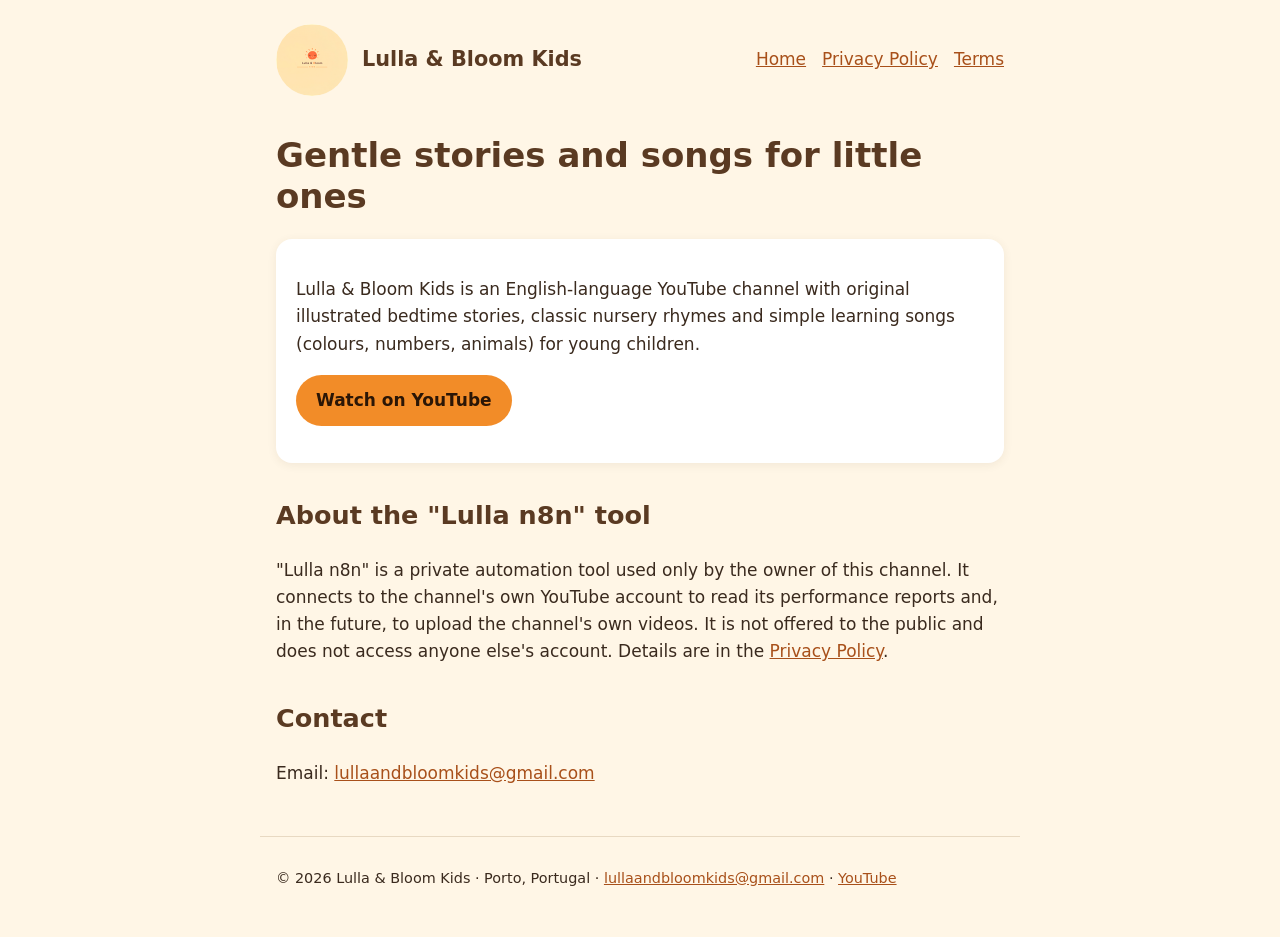
==== index.html @ 4850ec19 "Site do canal: inicio, privacidade, termos Co-Authored-By: Claude Opus 5.5 <noreply@anthropic.com>  " ====
<!doctype html>
<html lang="en">
<head>
<meta charset="utf-8">
<meta name="viewport" content="width=device-width,initial-scale=1">
<title>Lulla & Bloom Kids — Stories and songs for little ones</title>
<meta name="description" content="Original illustrated stories, nursery rhymes and learning songs for young children on YouTube.">
<meta property="og:title" content="Lulla & Bloom Kids — Stories and songs for little ones">
<meta property="og:description" content="Original illustrated stories, nursery rhymes and learning songs for young children on YouTube.">
<meta property="og:image" content="https://diegonogueira361-ai.github.io/lulla-bloom-kids/og.png">
<link rel="icon" href="favicon.png">
<link rel="stylesheet" href="style.css">
</head>
<body>
<header>
  <img src="logo.png" alt="Lulla &amp; Bloom Kids logo">
  <a class="nome" href="index.html">Lulla &amp; Bloom Kids</a>
  <nav><a href="index.html">Home</a><a href="privacy.html">Privacy Policy</a><a href="terms.html">Terms</a></nav>
</header>
<main>
<h1>Gentle stories and songs for little ones</h1>
<div class="card">
<p>Lulla &amp; Bloom Kids is an English-language YouTube channel with original illustrated bedtime stories, classic nursery rhymes and simple learning songs (colours, numbers, animals) for young children.</p>
<p><a class="btn" href="https://www.youtube.com/@LullaAndBloomKids">Watch on YouTube</a></p>
</div>
<h2>About the "Lulla n8n" tool</h2>
<p>"Lulla n8n" is a private automation tool used only by the owner of this channel. It connects to the channel's own YouTube account to read its performance reports and, in the future, to upload the channel's own videos. It is not offered to the public and does not access anyone else's account. Details are in the <a href="privacy.html">Privacy Policy</a>.</p>
<h2>Contact</h2>
<p>Email: <a href="mailto:lullaandbloomkids@gmail.com">lullaandbloomkids@gmail.com</a></p>
</main>
<footer>
  <p>© <span id="ano">2026</span> Lulla &amp; Bloom Kids · Porto, Portugal · <a href="mailto:lullaandbloomkids@gmail.com">lullaandbloomkids@gmail.com</a> · <a href="https://www.youtube.com/@LullaAndBloomKids">YouTube</a></p>
</footer>
<script>document.getElementById('ano').textContent=new Date().getFullYear()</script>
</body>
</html>
---- style.css ----
:root{--creme:#FFF6E6;--sol:#F28C28;--castanho:#5A3A22;--texto:#3A2A1E;--card:#FFFFFF}
*{box-sizing:border-box}
body{margin:0;background:var(--creme);color:var(--texto);font:17px/1.6 system-ui,-apple-system,"Segoe UI",Roboto,sans-serif}
a{color:#A8501A}a:focus-visible{outline:3px solid var(--sol);outline-offset:2px}
header,main,footer{max-width:760px;margin:0 auto;padding:0 16px}
header{display:flex;align-items:center;gap:14px;padding-top:24px;flex-wrap:wrap}
header img{width:72px;height:72px;border-radius:50%;background:#fff}
header .nome{font-weight:800;font-size:1.3rem;color:var(--castanho);text-decoration:none}
nav{margin-left:auto;display:flex;gap:16px;flex-wrap:wrap}
main{padding-top:16px;padding-bottom:32px}
h1{color:var(--castanho);line-height:1.2}h2{color:var(--castanho);margin-top:2rem}
.card{background:var(--card);border-radius:16px;padding:20px;box-shadow:0 2px 10px rgba(90,58,34,.08)}
.btn{display:inline-block;background:var(--sol);color:#2B1606;font-weight:700;padding:12px 20px;border-radius:999px;text-decoration:none}
footer{border-top:1px solid #E8D9C2;padding-top:16px;padding-bottom:32px;font-size:.9rem}
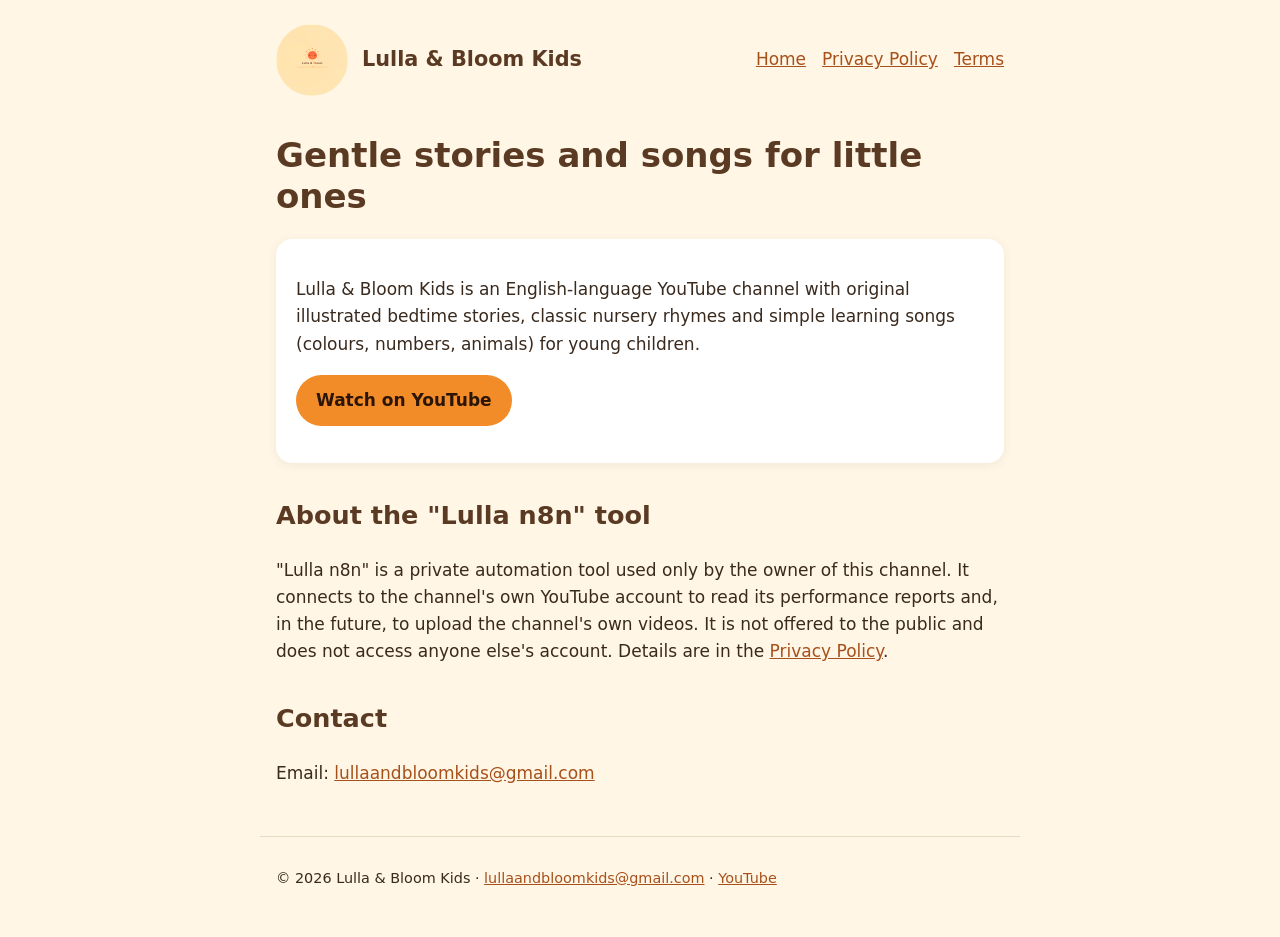
==== commit 3ac48787: "Remove city from footer Co-Authored-By: Claude Opus 5.5 <noreply@anthropic.com>  Claude-Session: htt" ====
--- a/index.html
+++ b/index.html
@@ -29,7 +29,7 @@
 <p>Email: <a href="mailto:lullaandbloomkids@gmail.com">lullaandbloomkids@gmail.com</a></p>
 </main>
 <footer>
-  <p>© <span id="ano">2026</span> Lulla &amp; Bloom Kids · Porto, Portugal · <a href="mailto:lullaandbloomkids@gmail.com">lullaandbloomkids@gmail.com</a> · <a href="https://www.youtube.com/@LullaAndBloomKids">YouTube</a></p>
+  <p>© <span id="ano">2026</span> Lulla &amp; Bloom Kids · <a href="mailto:lullaandbloomkids@gmail.com">lullaandbloomkids@gmail.com</a> · <a href="https://www.youtube.com/@LullaAndBloomKids">YouTube</a></p>
 </footer>
 <script>document.getElementById('ano').textContent=new Date().getFullYear()</script>
 </body>
